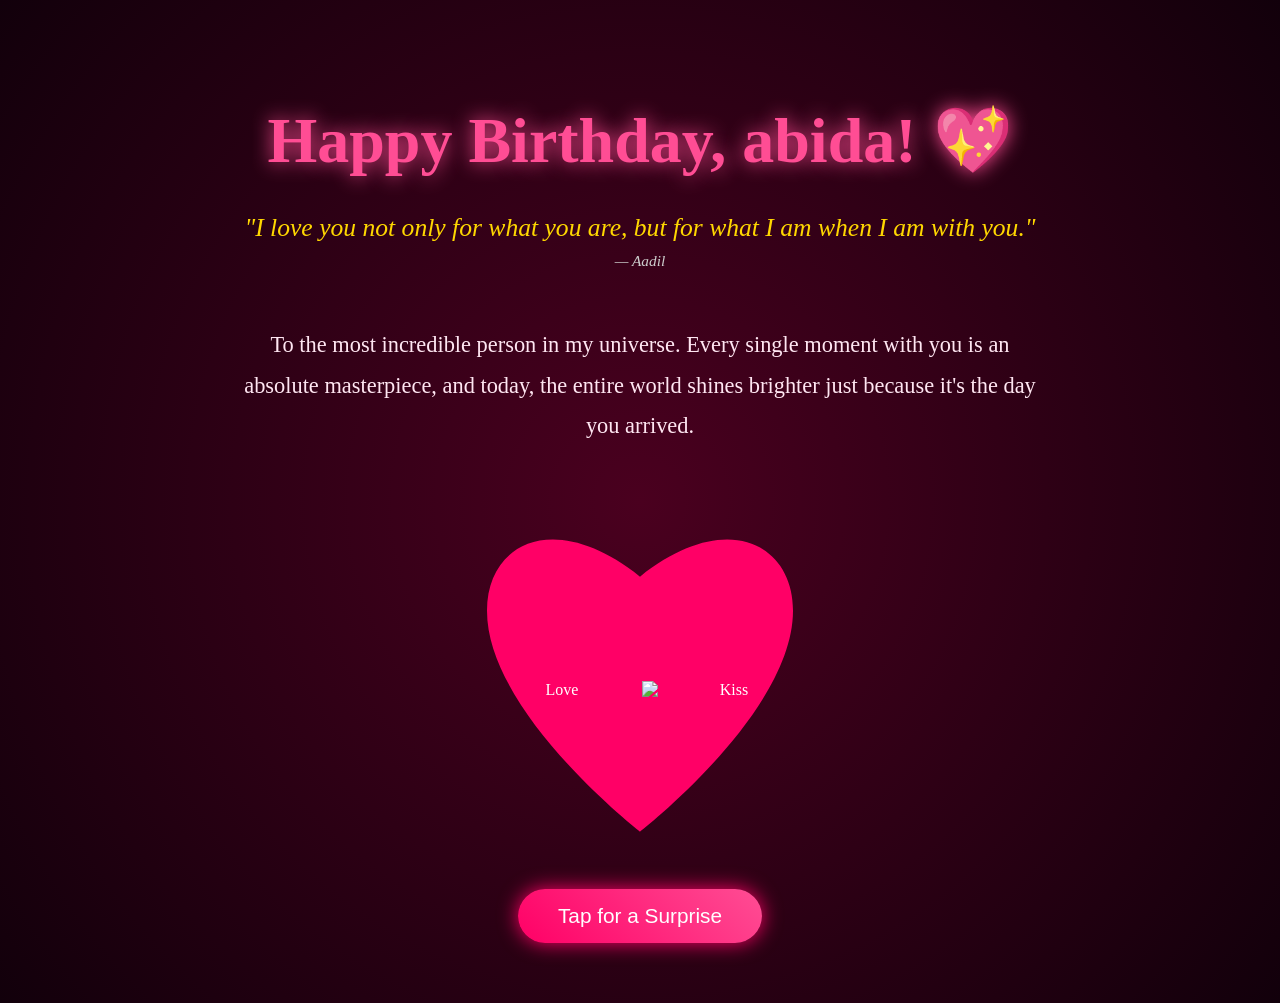
==== 1.html @ 4a1849eb "Add files via upload" ====
<!DOCTYPE html>
<html lang="en">
<head>
    <meta charset="UTF-8">
    <meta name="viewport" content="width=device-width, initial-scale=1.0">
    <title>Happy Birthday, Gragas! 💖</title>
    <style>
        /* Base Background */
        body { 
            background: radial-gradient(circle at center, #4a001f 0%, #12000b 100%);
            color: white; 
            font-family: 'Georgia', serif; 
            margin: 0; 
            padding: 0; 
            min-height: 100vh;
            overflow-x: hidden; 
        }

        /* Layout Container */
        .content-wrapper { 
            display: flex; flex-direction: column; align-items: center;
            max-width: 800px; margin: 0 auto; padding: 60px 20px;
            text-align: center; position: relative; z-index: 10; 
        }

        /* Text Styles */
        h1 { font-size: 4em; color: #ff4d94; text-shadow: 0 0 20px #ff4d94; margin-bottom: 5px; opacity: 0; animation: fadeInUp 2s forwards 0.5s; }
        .quote { font-size: 1.6em; font-style: italic; margin: 30px 0; color: #ffd700; opacity: 0; animation: fadeInUp 2s forwards 2s; }
        .message { font-size: 1.4em; line-height: 1.8; color: #ffe6f2; margin-bottom: 40px; opacity: 0; animation: fadeInUp 2s forwards 3.5s; }
        
        /* Heart Image Grid */
        .heart-container { opacity: 0; animation: fadeIn 3s forwards 5s; margin-bottom: 40px; }
        .heart-frame {
            width: 340px; height: 340px; display: grid;
            grid-template-columns: 1fr 1fr; grid-template-rows: 1fr 1fr; gap: 4px;
            background-color: #ff0066; 
            clip-path: url(#heart-clip); -webkit-clip-path: url(#heart-clip);
        }
        .heart-frame img { width: 100%; height: 100%; object-fit: cover; }
        
        /* Floating Hearts */
        .bg-heart { position: fixed; color: #ff0066; z-index: 1; opacity: 0.3; animation: floatUp linear infinite; pointer-events: none; }
        
        /* The Surprise Button (FIXED) */
        button { 
            background: linear-gradient(45deg, #ff0066, #ff4d94); color: white; border: none; 
            padding: 15px 40px; font-size: 1.3em; border-radius: 50px; cursor: pointer; 
            box-shadow: 0 0 20px #ff0066; opacity: 0; 
            animation: fadeIn 2s forwards 1s; /* Fades in fast so you can test it */
            position: relative; z-index: 1000; /* Forces it above all other elements */
        }
        button:hover { transform: scale(1.1); box-shadow: 0 0 35px #ff4d94; }
        
        /* Hidden Message Revealed After Click */
        .hidden-content { display: none; margin-top: 30px; font-size: 1.5em; font-weight: bold; color: #ffb3d9; }
        
        /* Keyframe Animations */
        @keyframes fadeIn { to { opacity: 1; } }
        @keyframes fadeInUp { from { opacity: 0; transform: translateY(20px); } to { opacity: 1; transform: translateY(0); } }
        @keyframes floatUp { 0% { transform: translateY(100vh) scale(0.5) rotate(0deg); opacity: 0.6; } 100% { transform: translateY(-10vh) scale(1.5) rotate(360deg); opacity: 0; } }
    </style>
</head>
<body>

    <div class="content-wrapper">
        <h1>Happy Birthday, abida! 💖</h1>
        
        <div class="quote">
            "I love you not only for what you are, but for what I am when I am with you."<br>
            <span style="font-size: 0.6em; color: #ccc;">— Aadil</span>
        </div>
        
        <div class="message">
            <p>To the most incredible person in my universe. Every single moment with you is an absolute masterpiece, and today, the entire world shines  brighter just because it's the day you arrived.</p>
        </div>

        <div class="heart-container">
            <div class="heart-frame">
                <img src="https://media.giphy.com/media/xT0xezQGU5xCDJuCPe/giphy.gif" alt="Sparkles">
                <img src="https://media.giphy.com/media/26FLdmIp6wJr91JAI/giphy.gif" alt="Hearts">
                <img src="https://media.giphy.com/media/l4pTdcifPZLpDjL1e/giphy.gif" alt="Love">
                <img src="https://media.giphy.com/media/3o7TKoWXm3okO1kgHC/giphy.gif" alt="Kiss">
            </div>
        </div>
        
        <button id="revealBtn">Tap for a Surprise</button>
        
        <div id="specialMessage" class="hidden-content">
            <p>You are my everything. Here is to a lifetime of beautiful memories, endless laughter, and an unstoppable love. You take my breath away! 🥂✨</p>
        </div>
    </div>

    <svg width="0" height="0" style="position: absolute;">
        <defs>
            <clipPath id="heart-clip" clipPathUnits="objectBoundingBox">
                <path d="M0.5,0.95 C0.5,0.95 0.05,0.6 0.05,0.3 C0.05,0.1 0.25,0 0.5,0.2 C0.75,0 0.95,0.1 0.95,0.3 C0.95,0.6 0.5,0.95 0.5,0.95 Z"></path>
            </clipPath>
        </defs>
    </svg>

    <script>
        // 1. Slow background floating hearts
        setInterval(function() {
            const heart = document.createElement('div');
            heart.classList.add('bg-heart');
            heart.innerHTML = '❤️';
            heart.style.left = Math.random() * 100 + 'vw';
            heart.style.animationDuration = Math.random() * 3 + 4 + 's';
            heart.style.fontSize = Math.random() * 15 + 10 + 'px'; 
            document.body.appendChild(heart);
            setTimeout(() => { heart.remove(); }, 7000);
        }, 300);

        // 2. The Burst Function (Massive explosion logic)
        function createBurstHeart() {
            const heart = document.createElement('div');
            heart.classList.add('bg-heart');
            heart.innerHTML = '💖';
            heart.style.left = Math.random() * 100 + 'vw';
            heart.style.animationDuration = Math.random() * 1.5 + 1 + 's'; // Fast!
            heart.style.fontSize = Math.random() * 30 + 20 + 'px'; // Big!
            heart.style.opacity = '0.9'; 
            document.body.appendChild(heart);
            setTimeout(() => { heart.remove(); }, 3000);
        }

        // 3. Attach Click Event Safely (This guarantees the button works)
        const btn = document.getElementById('revealBtn');
        const msg = document.getElementById('specialMessage');

        btn.addEventListener('click', function() {
            // Hide the button, show the hidden message
            btn.style.display = 'none';
            msg.style.display = 'block';
            msg.style.animation = 'fadeInUp 1.5s forwards';
            
            // Trigger 150 fast, glowing hearts!
            for(let i = 0; i < 150; i++) {
                setTimeout(createBurstHeart, i * 10);
            }
        });
    </script>
</body>
</html>
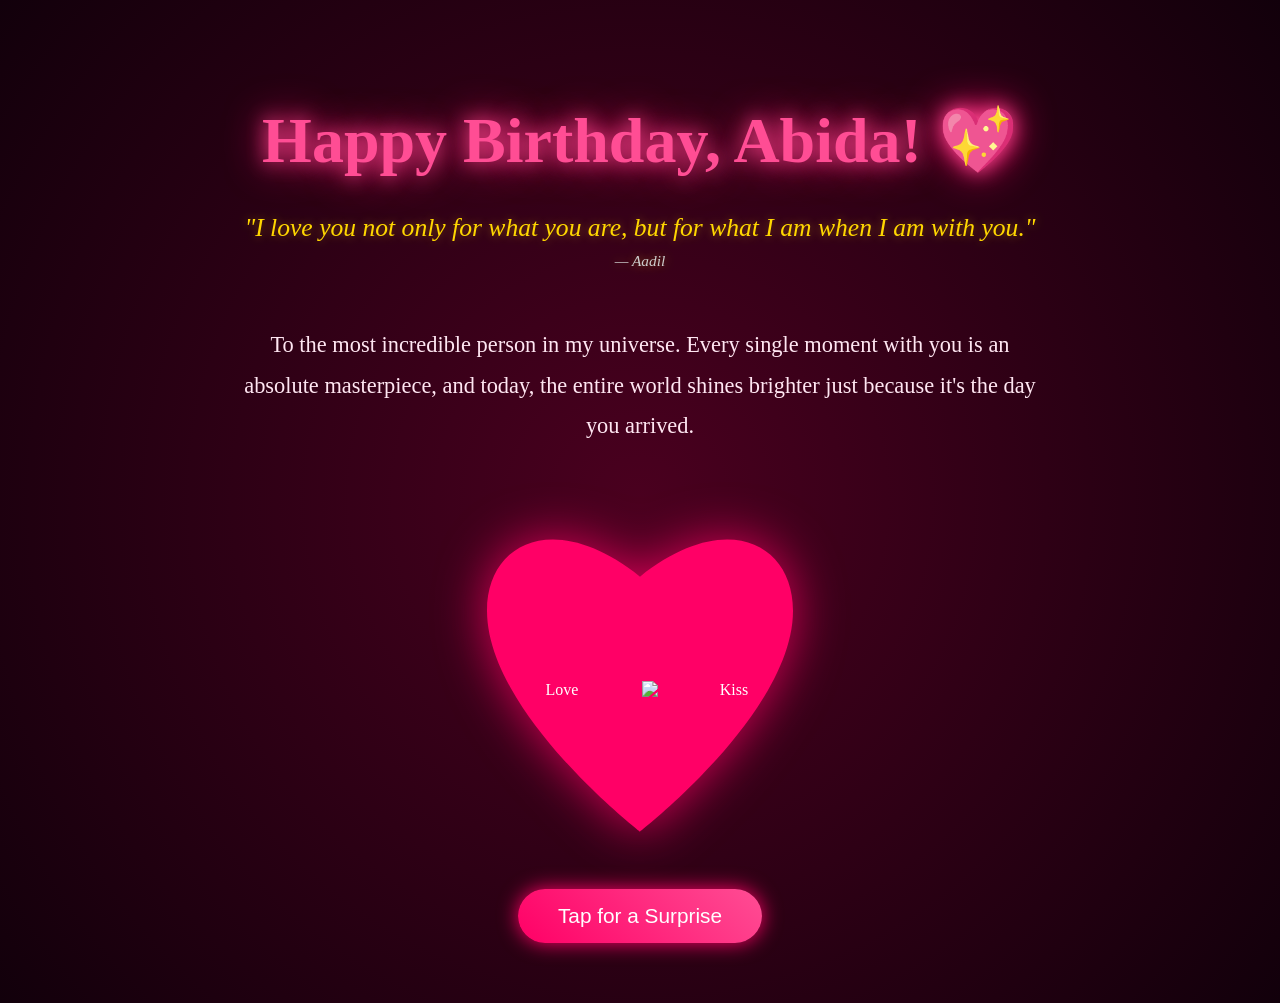
==== commit b466345b: "Update 1.html" ====
--- a/1.html
+++ b/1.html
@@ -4,66 +4,12 @@
     <meta charset="UTF-8">
     <meta name="viewport" content="width=device-width, initial-scale=1.0">
     <title>Happy Birthday, Gragas! 💖</title>
-    <style>
-        /* Base Background */
-        body { 
-            background: radial-gradient(circle at center, #4a001f 0%, #12000b 100%);
-            color: white; 
-            font-family: 'Georgia', serif; 
-            margin: 0; 
-            padding: 0; 
-            min-height: 100vh;
-            overflow-x: hidden; 
-        }
-
-        /* Layout Container */
-        .content-wrapper { 
-            display: flex; flex-direction: column; align-items: center;
-            max-width: 800px; margin: 0 auto; padding: 60px 20px;
-            text-align: center; position: relative; z-index: 10; 
-        }
-
-        /* Text Styles */
-        h1 { font-size: 4em; color: #ff4d94; text-shadow: 0 0 20px #ff4d94; margin-bottom: 5px; opacity: 0; animation: fadeInUp 2s forwards 0.5s; }
-        .quote { font-size: 1.6em; font-style: italic; margin: 30px 0; color: #ffd700; opacity: 0; animation: fadeInUp 2s forwards 2s; }
-        .message { font-size: 1.4em; line-height: 1.8; color: #ffe6f2; margin-bottom: 40px; opacity: 0; animation: fadeInUp 2s forwards 3.5s; }
-        
-        /* Heart Image Grid */
-        .heart-container { opacity: 0; animation: fadeIn 3s forwards 5s; margin-bottom: 40px; }
-        .heart-frame {
-            width: 340px; height: 340px; display: grid;
-            grid-template-columns: 1fr 1fr; grid-template-rows: 1fr 1fr; gap: 4px;
-            background-color: #ff0066; 
-            clip-path: url(#heart-clip); -webkit-clip-path: url(#heart-clip);
-        }
-        .heart-frame img { width: 100%; height: 100%; object-fit: cover; }
-        
-        /* Floating Hearts */
-        .bg-heart { position: fixed; color: #ff0066; z-index: 1; opacity: 0.3; animation: floatUp linear infinite; pointer-events: none; }
-        
-        /* The Surprise Button (FIXED) */
-        button { 
-            background: linear-gradient(45deg, #ff0066, #ff4d94); color: white; border: none; 
-            padding: 15px 40px; font-size: 1.3em; border-radius: 50px; cursor: pointer; 
-            box-shadow: 0 0 20px #ff0066; opacity: 0; 
-            animation: fadeIn 2s forwards 1s; /* Fades in fast so you can test it */
-            position: relative; z-index: 1000; /* Forces it above all other elements */
-        }
-        button:hover { transform: scale(1.1); box-shadow: 0 0 35px #ff4d94; }
-        
-        /* Hidden Message Revealed After Click */
-        .hidden-content { display: none; margin-top: 30px; font-size: 1.5em; font-weight: bold; color: #ffb3d9; }
-        
-        /* Keyframe Animations */
-        @keyframes fadeIn { to { opacity: 1; } }
-        @keyframes fadeInUp { from { opacity: 0; transform: translateY(20px); } to { opacity: 1; transform: translateY(0); } }
-        @keyframes floatUp { 0% { transform: translateY(100vh) scale(0.5) rotate(0deg); opacity: 0.6; } 100% { transform: translateY(-10vh) scale(1.5) rotate(360deg); opacity: 0; } }
-    </style>
+    <link rel="stylesheet" href="style.css">
 </head>
 <body>
 
     <div class="content-wrapper">
-        <h1>Happy Birthday, abida! 💖</h1>
+        <h1>Happy Birthday, Abida! 💖</h1>
         
         <div class="quote">
             "I love you not only for what you are, but for what I am when I am with you."<br>
@@ -98,47 +44,6 @@
         </defs>
     </svg>
 
-    <script>
-        // 1. Slow background floating hearts
-        setInterval(function() {
-            const heart = document.createElement('div');
-            heart.classList.add('bg-heart');
-            heart.innerHTML = '❤️';
-            heart.style.left = Math.random() * 100 + 'vw';
-            heart.style.animationDuration = Math.random() * 3 + 4 + 's';
-            heart.style.fontSize = Math.random() * 15 + 10 + 'px'; 
-            document.body.appendChild(heart);
-            setTimeout(() => { heart.remove(); }, 7000);
-        }, 300);
-
-        // 2. The Burst Function (Massive explosion logic)
-        function createBurstHeart() {
-            const heart = document.createElement('div');
-            heart.classList.add('bg-heart');
-            heart.innerHTML = '💖';
-            heart.style.left = Math.random() * 100 + 'vw';
-            heart.style.animationDuration = Math.random() * 1.5 + 1 + 's'; // Fast!
-            heart.style.fontSize = Math.random() * 30 + 20 + 'px'; // Big!
-            heart.style.opacity = '0.9'; 
-            document.body.appendChild(heart);
-            setTimeout(() => { heart.remove(); }, 3000);
-        }
-
-        // 3. Attach Click Event Safely (This guarantees the button works)
-        const btn = document.getElementById('revealBtn');
-        const msg = document.getElementById('specialMessage');
-
-        btn.addEventListener('click', function() {
-            // Hide the button, show the hidden message
-            btn.style.display = 'none';
-            msg.style.display = 'block';
-            msg.style.animation = 'fadeInUp 1.5s forwards';
-            
-            // Trigger 150 fast, glowing hearts!
-            for(let i = 0; i < 150; i++) {
-                setTimeout(createBurstHeart, i * 10);
-            }
-        });
-    </script>
+    <script src="script.js"></script>
 </body>
-</html>+</html>
--- a/style.css
+++ b/style.css
@@ -0,0 +1,152 @@
+/* Base styles and deep, romantic background */
+body { 
+    background: radial-gradient(circle at center, #4a001f 0%, #12000b 100%);
+    color: white; 
+    font-family: 'Georgia', serif; 
+    margin: 0; 
+    padding: 0; 
+    min-height: 100vh;
+    overflow-x: hidden; 
+}
+
+/* Central content wrapper to keep everything centered */
+.content-wrapper { 
+    display: flex;
+    flex-direction: column;
+    align-items: center;
+    max-width: 800px; 
+    margin: 0 auto;
+    padding: 60px 20px;
+    text-align: center;
+    position: relative;
+    z-index: 10; 
+}
+
+/* Glowing typography for the main title */
+h1 { 
+    font-size: 4em; 
+    color: #ff4d94; 
+    text-shadow: 0 0 20px #ff4d94, 0 0 40px #ff0066; 
+    margin-bottom: 5px; 
+    opacity: 0; 
+    animation: fadeInUp 2s forwards 0.5s; 
+}
+
+/* Elegant quotes */
+.quote { 
+    font-size: 1.6em; 
+    font-style: italic; 
+    margin: 30px 0; 
+    color: #ffd700; 
+    text-shadow: 0 0 10px rgba(255, 215, 0, 0.4);
+    opacity: 0; 
+    animation: fadeInUp 2s forwards 2s; 
+}
+
+.quote-author {
+    font-size: 0.6em; 
+    color: #ccc;
+}
+
+/* The main paragraph text */
+.message { 
+    font-size: 1.4em; 
+    line-height: 1.8; 
+    color: #ffe6f2;
+    margin-bottom: 40px;
+    opacity: 0; 
+    animation: fadeInUp 2s forwards 3.5s; 
+}
+
+/* ------------------------------------------- */
+/* THE HEART-SHAPED GRID (For your 4 photos)   */
+/* ------------------------------------------- */
+.heart-container {
+    opacity: 0;
+    animation: fadeIn 3s forwards 5s;
+    filter: drop-shadow(0 0 25px rgba(255, 0, 102, 0.8));
+    margin-bottom: 40px;
+}
+
+.heart-frame {
+    width: 340px;
+    height: 340px;
+    display: grid;
+    grid-template-columns: 1fr 1fr;
+    grid-template-rows: 1fr 1fr;
+    gap: 4px;
+    background-color: #ff0066; 
+    clip-path: url(#heart-clip);
+    -webkit-clip-path: url(#heart-clip);
+    transition: transform 0.5s ease;
+}
+
+.heart-frame:hover {
+    transform: scale(1.05);
+}
+
+.heart-frame img {
+    width: 100%;
+    height: 100%;
+    object-fit: cover;
+}
+
+/* ------------------------------------------- */
+/* ANIMATIONS AND BUTTON STYLES                */
+/* ------------------------------------------- */
+
+/* Floating background hearts */
+.bg-heart { 
+    position: fixed; 
+    color: #ff0066; 
+    z-index: 1; 
+    opacity: 0.3; 
+    animation: floatUp linear infinite; 
+    pointer-events: none;
+}
+
+/* Keyframe Animations */
+@keyframes fadeIn { 
+    to { opacity: 1; } 
+}
+
+@keyframes fadeInUp {
+    from { opacity: 0; transform: translateY(20px); }
+    to { opacity: 1; transform: translateY(0); }
+}
+
+@keyframes floatUp {
+    0% { transform: translateY(100vh) scale(0.5) rotate(0deg); opacity: 0.6; }
+    100% { transform: translateY(-10vh) scale(1.5) rotate(360deg); opacity: 0; }
+}
+
+/* The Surprise Button */
+button { 
+    background: linear-gradient(45deg, #ff0066, #ff4d94); 
+    color: white; 
+    border: none; 
+    padding: 15px 40px; 
+    font-size: 1.3em; 
+    border-radius: 50px; 
+    cursor: pointer; 
+    box-shadow: 0 0 20px #ff0066; 
+    transition: all 0.3s ease; 
+    opacity: 0; 
+    /* NOTE: The button will take 6.5 seconds to fade in! */
+    animation: fadeIn 2s forwards 6.5s; 
+}
+
+button:hover { 
+    transform: scale(1.1); 
+    box-shadow: 0 0 35px #ff4d94; 
+}
+
+/* Hidden surprise text revealed by the button */
+.hidden-content { 
+    display: none; 
+    margin-top: 30px; 
+    font-size: 1.5em; 
+    font-weight: bold;
+    color: #ffb3d9; 
+    text-shadow: 0 0 15px #ffb3d9, 0 0 30px #ff4d94; 
+}
